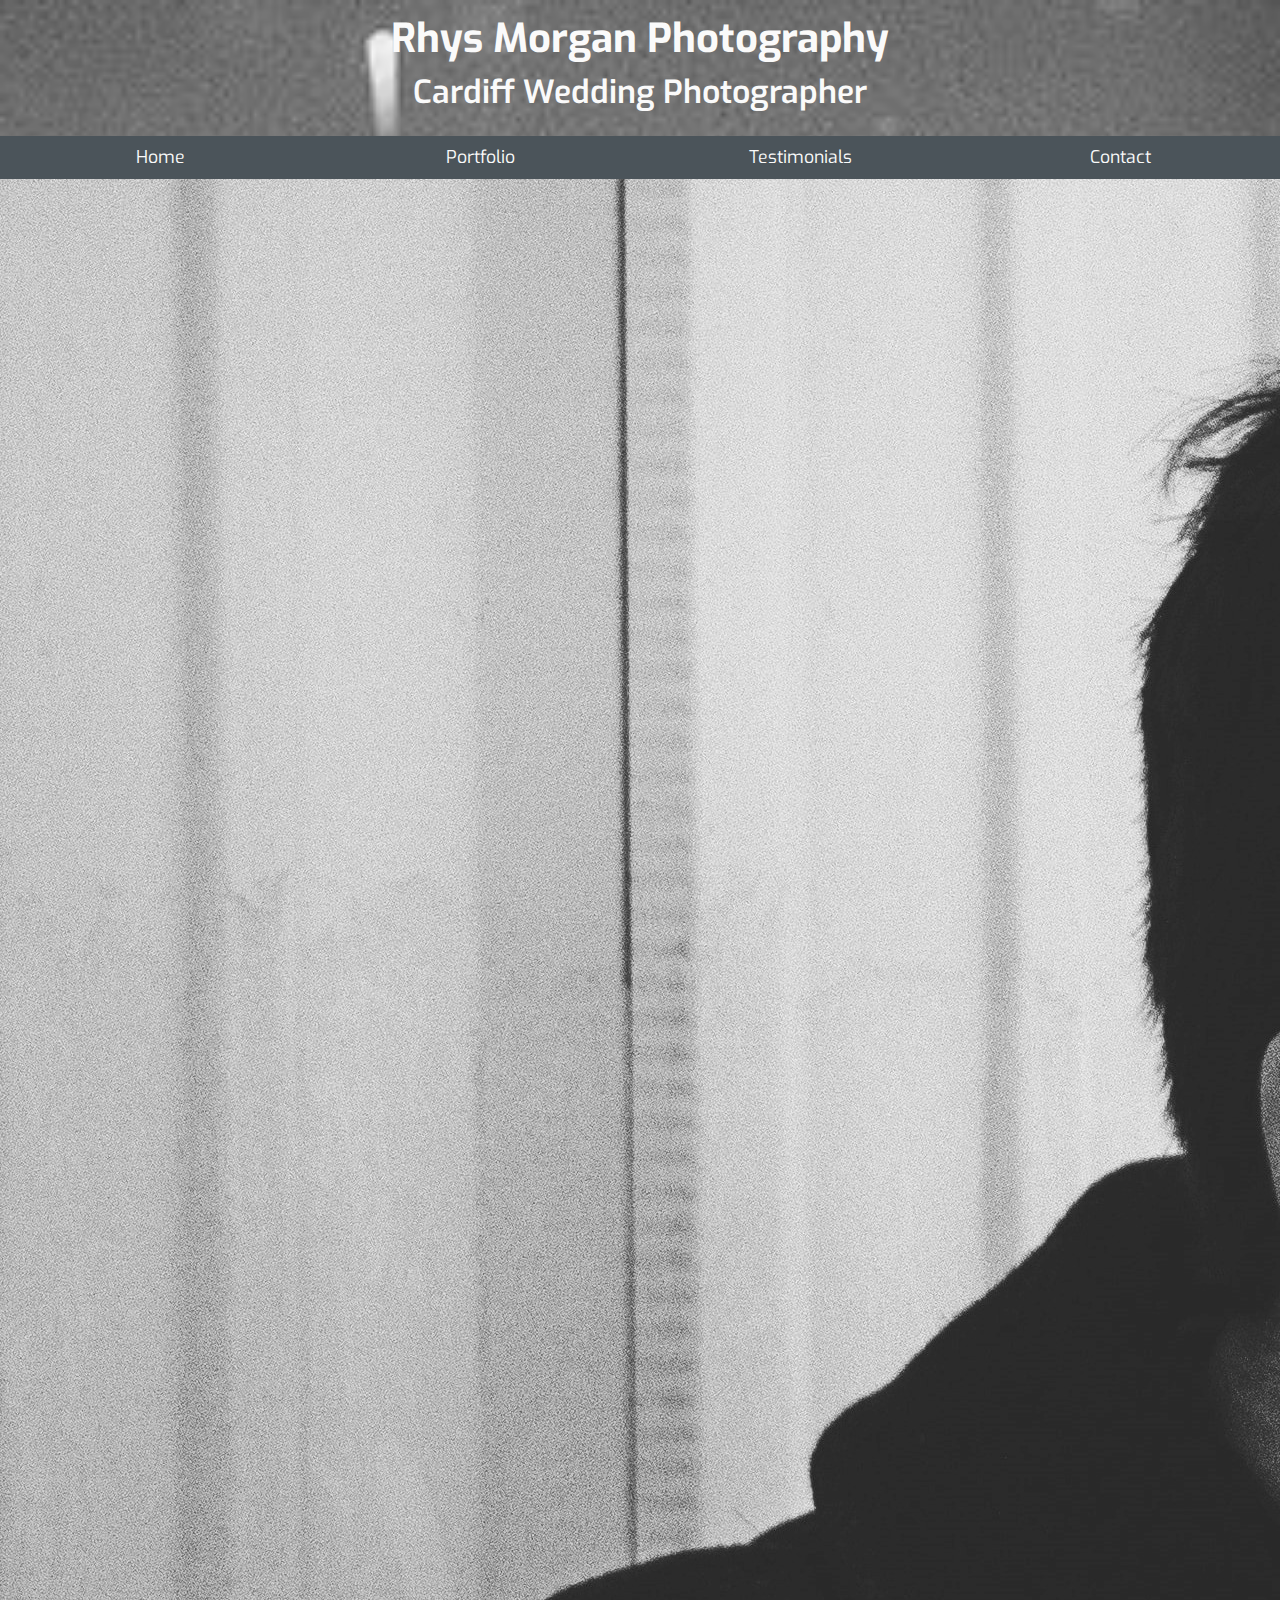
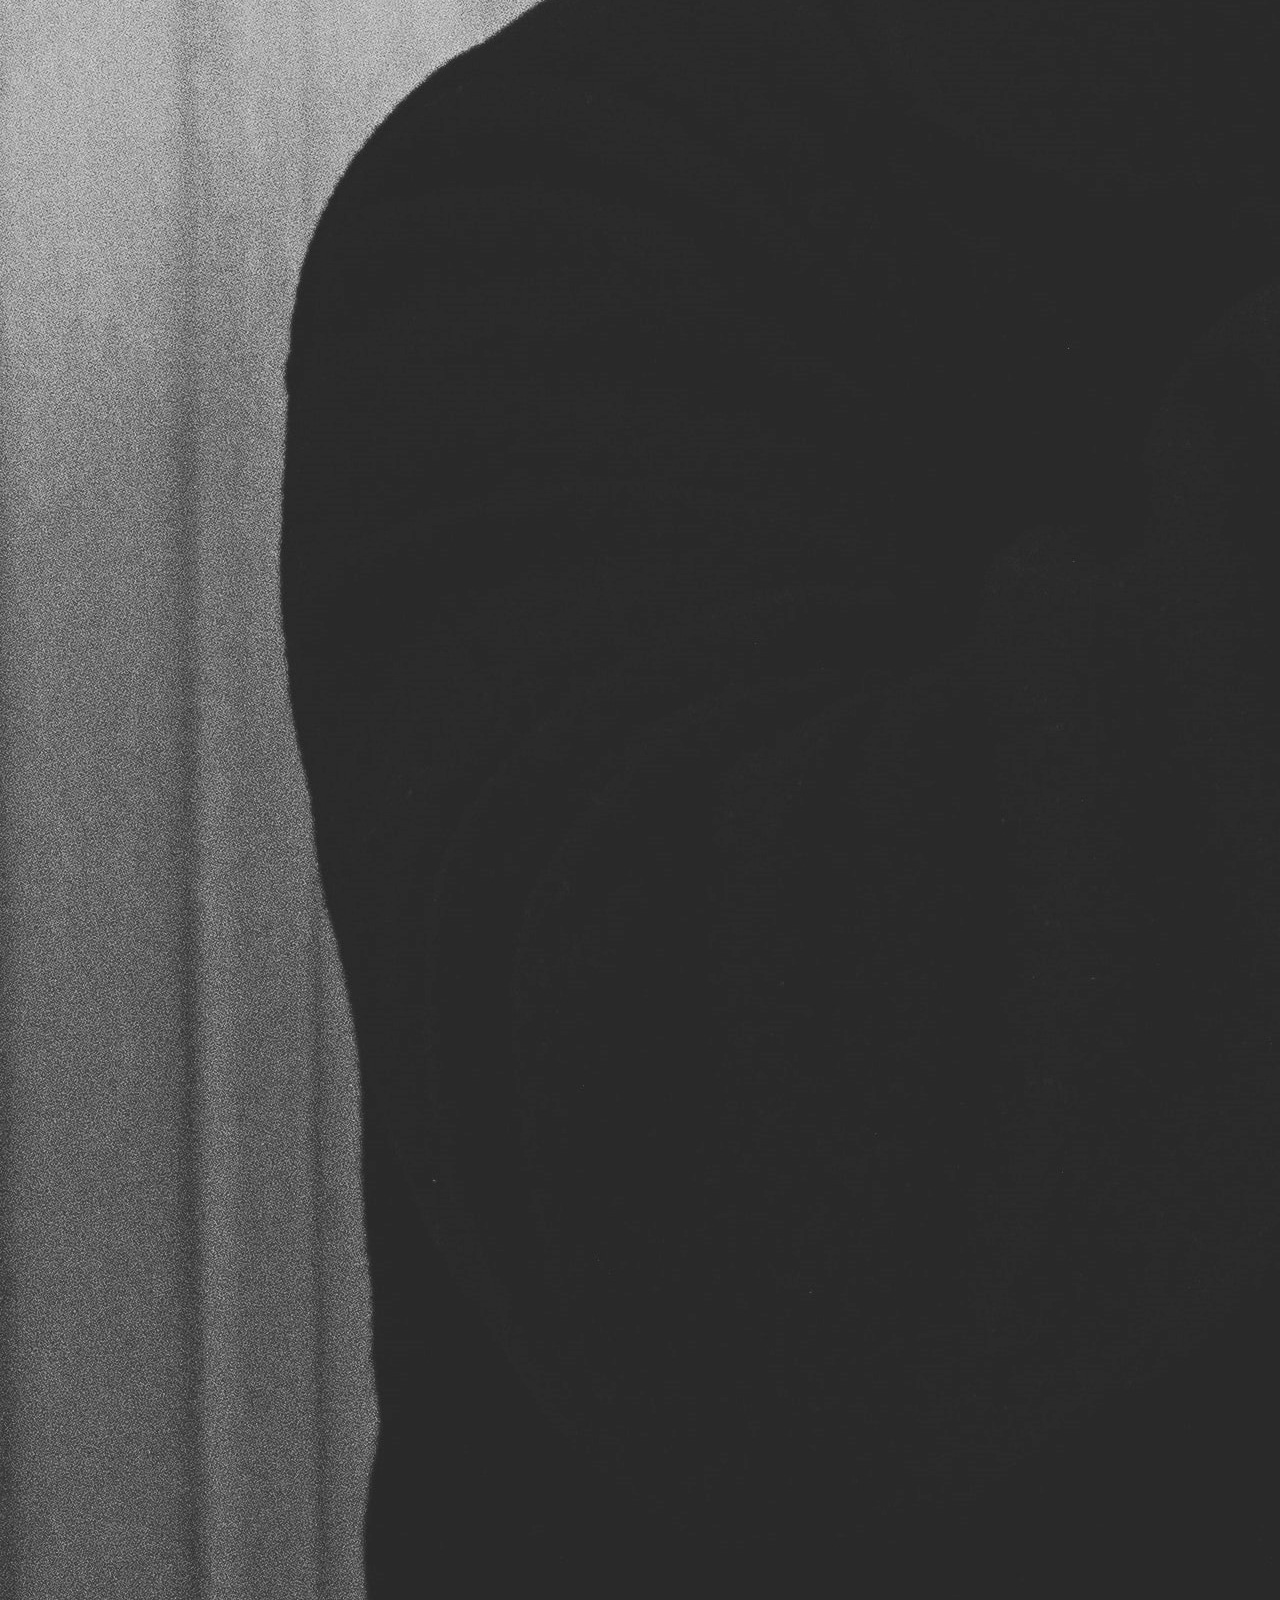
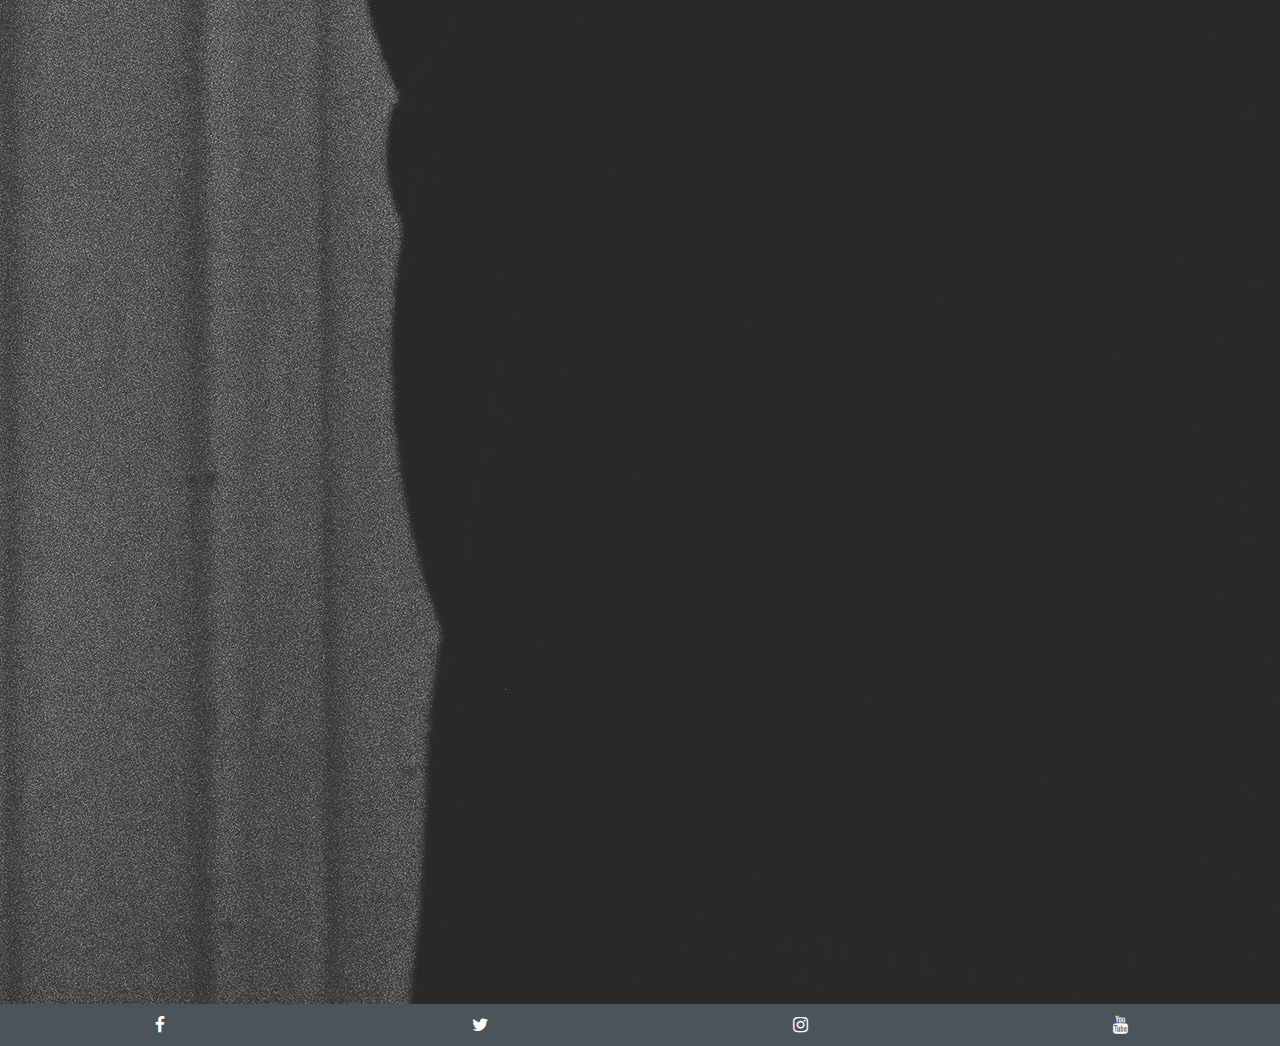
==== index.html @ 8d8e1b1f "Added photographer image" ====
<!DOCTYPE html>
<html lang="en">

<head>
  <meta charset="UTF-8">
  <meta http-equiv="X-UA-Compatible" content="IE=edge">
  <meta name="viewport" content="width=device-width, initial-scale=1.0">
  <link rel="stylesheet" href="https://maxcdn.bootstrapcdn.com/font-awesome/4.7.0/css/font-awesome.min.css">
  <link rel="stylesheet" href="https://cdn.jsdelivr.net/npm/bootstrap@5.3.0-alpha1/dist/css/bootstrap.min.css">
  <link rel="stylesheet" href="assets/css/style.css">
  <title>Rhys Morgan Photography</title>
</head>

<body>

  <header>
    <div id="main-header" class="row g-0 text-center">
      <div class="col">
        <h1><a href="index.html">
            Rhys Morgan Photography</a></h1>
        <h2>Cardiff Wedding Photographer</h2>
      </div>
      <nav class="container-fluid nav-bar">
        <ul class="nav justify-content-center row text-center">
          <li class="nav-item col-6 col-md-3">
            <a class="nav-link" href="index.html">Home</a>
          </li>
          <li class="nav-item col-6 col-md-3">
            <a class="nav-link" href="portfolio.html">Portfolio</a>
          </li>
          <li class="nav-item col-6 col-md-3">
            <a class="nav-link" href="testimonials.html">Testimonials</a>
          </li>
          <li class="nav-item col-6 col-md-3">
            <a class="nav-link" href="contact.html">Contact</a>
          </li>
        </ul>
      </nav>

      <main>
        <div class="col-md body-section"><img id="my-photo" src="assets/images/photographer.jpg"
          alt="photograph of man with a camera">
  </div>
      </main>

      <footer>
        <nav class="container-fluid">
          <ul class="nav justify-content-center row text-center">
            <li class="nav-item col-3">
              <a class="nav-link" href="https://www.facebook.com/" target="_blank">
                <i class="fa fa-facebook" aria-hidden="true"></i>
                <span class="sr-only">Facebook</span>
              </a>
            </li>
            <li class="nav-item col-3">
              <a class="nav-link" href="https://twitter.com/" target="_blank">
                <i class="fa fa-twitter" aria-hidden="true"></i>
                <span class="sr-only">Twitter</span>
              </a>
            </li>
            <li class="nav-item col-3">
              <a class="nav-link" href="https://www.instagram.com/" target="_blank">
                <i class="fa fa-instagram" aria-hidden="true"></i>
                <span class="sr-only">Instagram</span>
              </a>
            </li>
            <li class="nav-item col-3">
              <a class="nav-link" href="https://www.youtube.com/" target="_blank">
                <i class="fa fa-youtube" aria-hidden="true"></i>
                <span class="sr-only">YouTube</span>
              </a>
            </li>
          </ul>
        </nav>
      </footer>
  </header>

</body>

</html>
---- assets/css/style.css ----
@import url('https://fonts.googleapis.com/css2?family=Exo:ital,wght@0,100;0,200;0,300;0,400;0,500;0,600;0,700;1,100;1,200;1,300;1,400;1,500;1,600;1,700&family=Redressed&display=swap');

/* Header */

#main-header {
  background: url("../images/background-image.jpg");
  background-position: center;
  background-repeat: no-repeat;
  background-size: cover;
  opacity: 0.9;
}

h1 {
  font-family: "Exo", sans-serif;
  font-weight: 700;
  margin-top: 15px;
  margin-bottom: 10px;
}

h1 a {
  text-decoration: none;
  color: #fafafa;
}

h2 {
  font-family: "Exo", sans-serif;
  font-weight: 600;
  color: #fafafa;
  margin-bottom: 25px;
}

.nav-bar {
  background-color: #394349;
}

.nav-link {
  color: #fafafa;
  font-size: 1.1em;
  font-family: "Exo", sans-serif;
}

/* Body Sections */

body {
  /* Code found online to fix footer to bottom of viewport */
  /* Credit - https://dev.to/inezabonte/how-to-make-footer-stay-at-the-bottom-298b */
  display: flex;
  min-height: 100vh;
  flex-direction: column;
  background-color: #fafafa;
}

/* Footer */

footer {
  background-color: #394349;
  color: #fafafa;
  margin: 0;
  margin-top: auto;
}

.nav-link:hover {
  color:#8785A2;
}
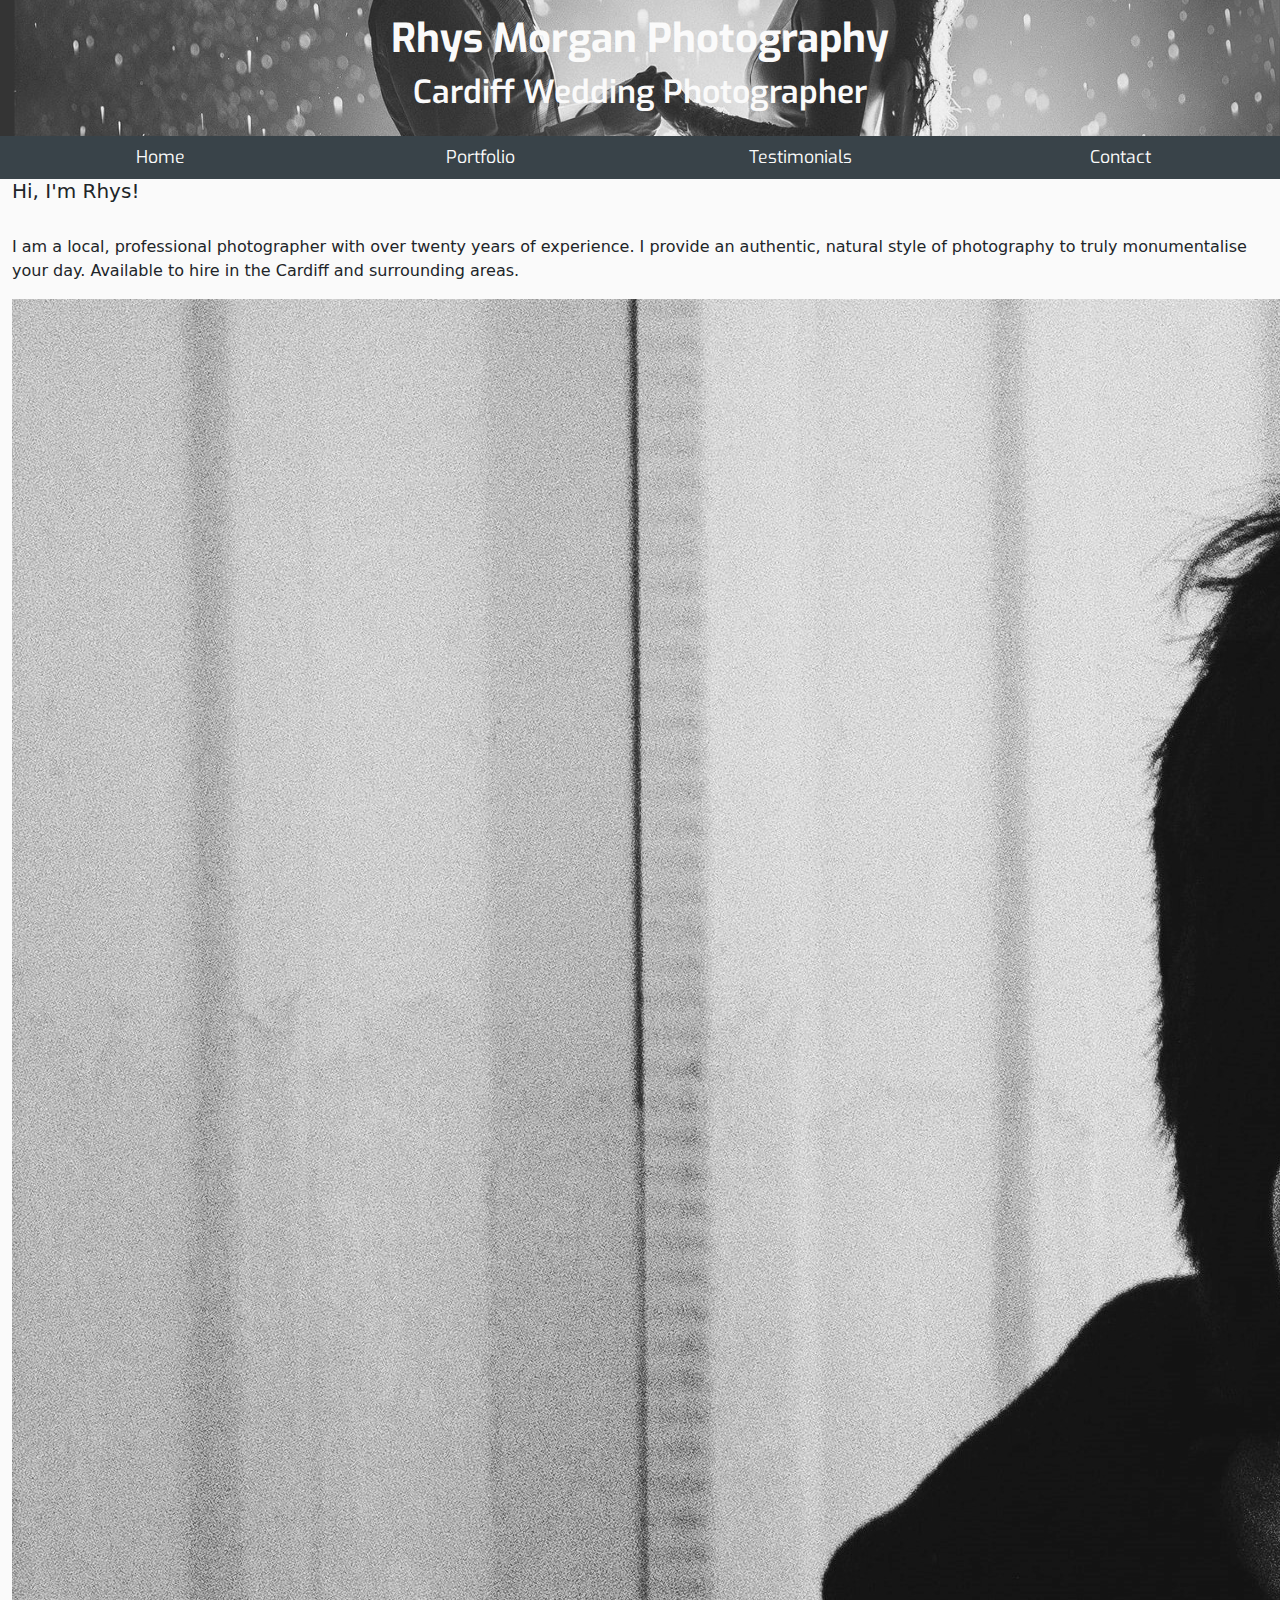
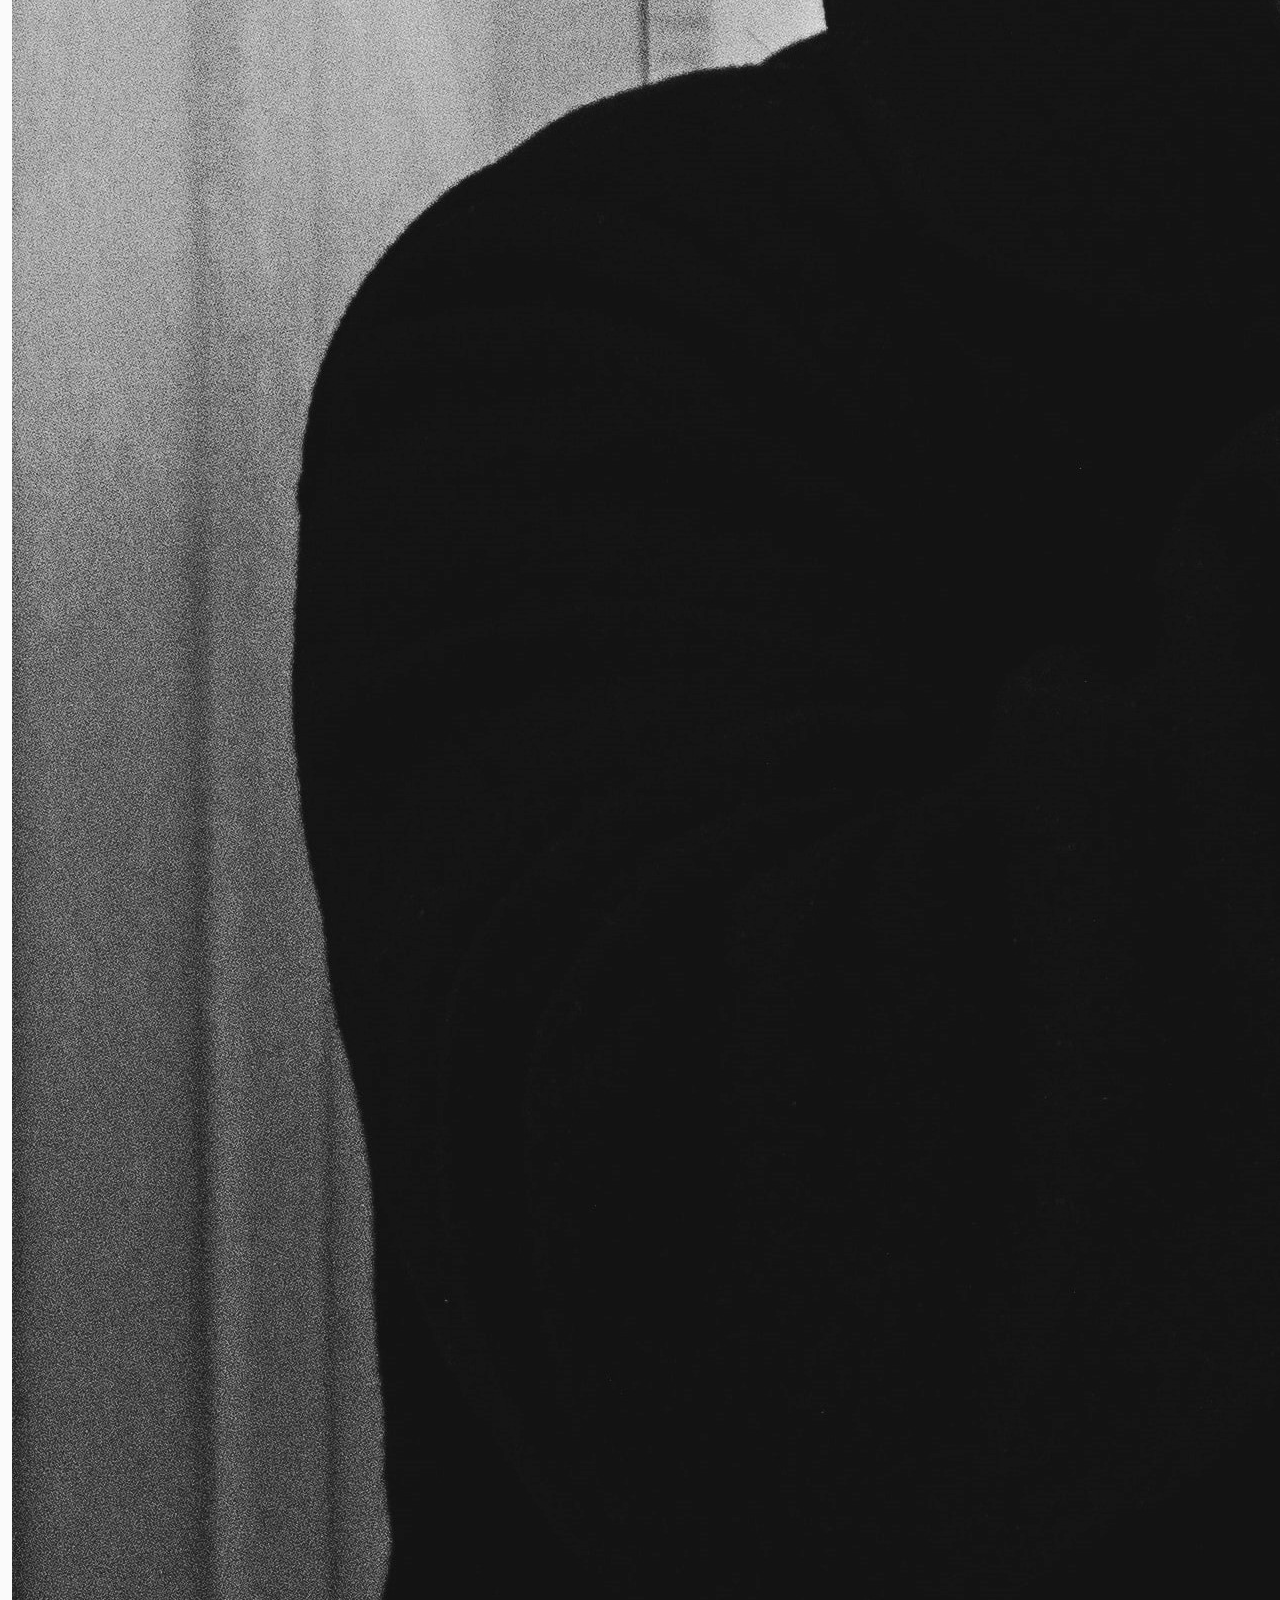
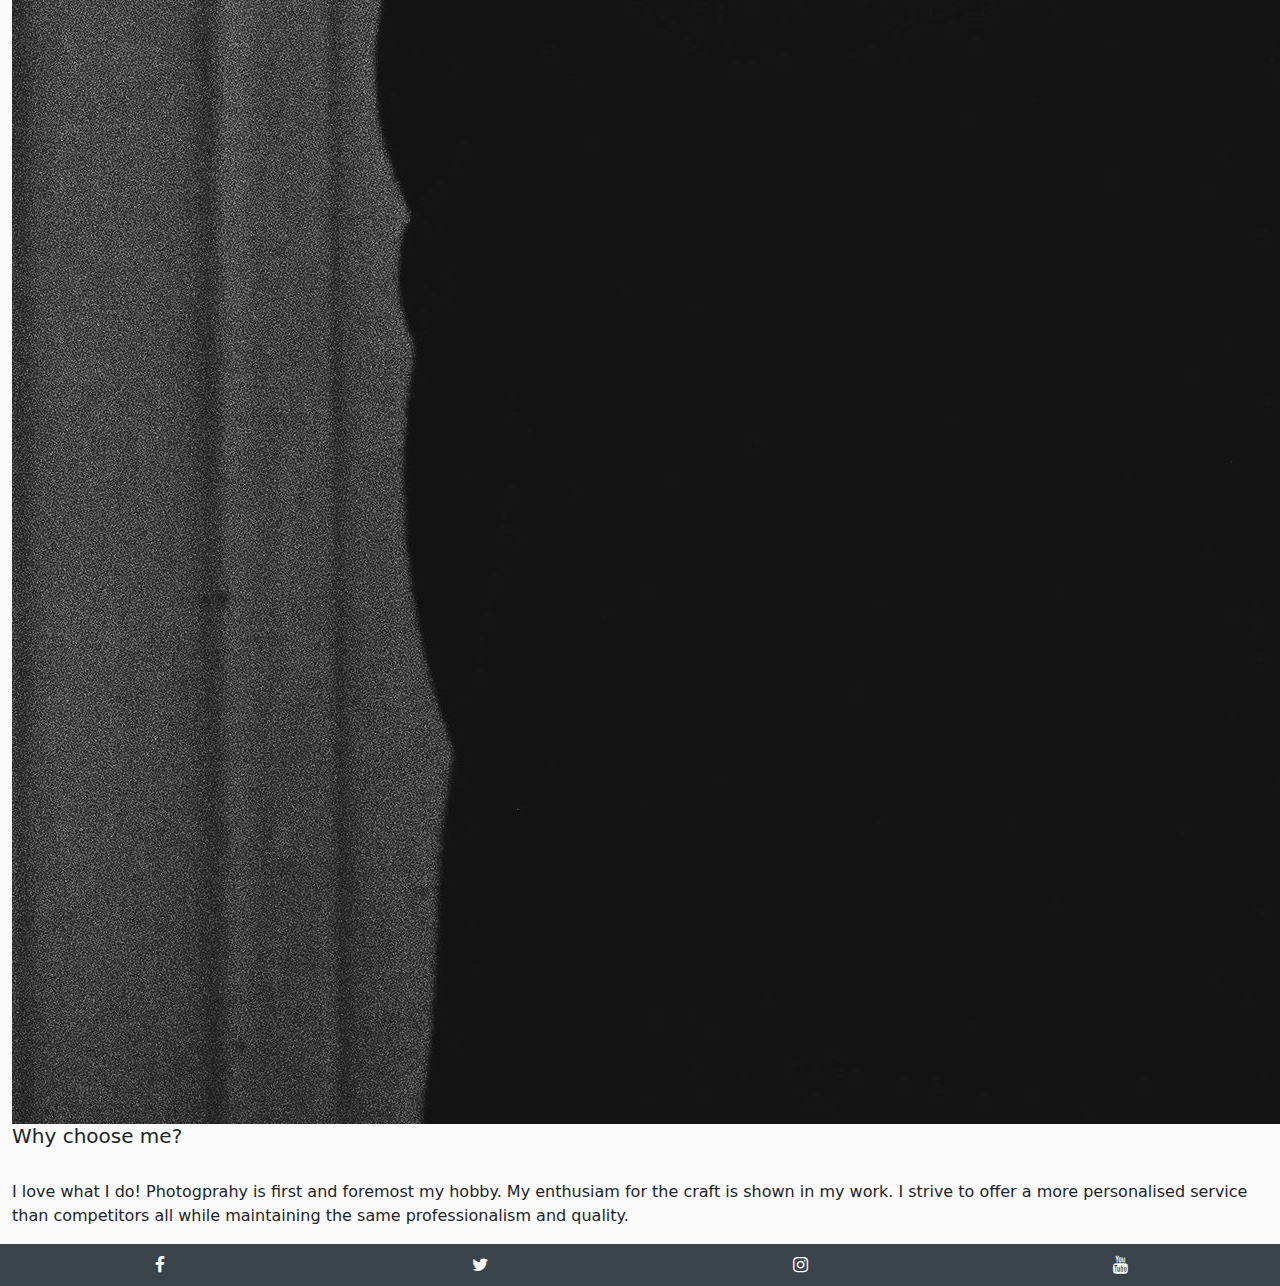
==== commit b53ed9f4: "Added text content to index.html" ====
--- a/index.html
+++ b/index.html
@@ -20,59 +20,83 @@
             Rhys Morgan Photography</a></h1>
         <h2>Cardiff Wedding Photographer</h2>
       </div>
-      <nav class="container-fluid nav-bar">
+    </div>
+    <nav class="container-fluid nav-bar">
+      <ul class="nav justify-content-center row text-center">
+        <li class="nav-item col-6 col-md-3">
+          <a class="nav-link" href="index.html">Home</a>
+        </li>
+        <li class="nav-item col-6 col-md-3">
+          <a class="nav-link" href="portfolio.html">Portfolio</a>
+        </li>
+        <li class="nav-item col-6 col-md-3">
+          <a class="nav-link" href="testimonials.html">Testimonials</a>
+        </li>
+        <li class="nav-item col-6 col-md-3">
+          <a class="nav-link" href="contact.html">Contact</a>
+        </li>
+      </ul>
+    </nav>
+
+    <main class="container-fluid testimonial-container">
+      <div class="row body-row">
+        <div class="col-md body-section">
+          <div class="text-container">
+            <h5>Hi, I'm Rhys!</h5><br>
+            <p>I am a local, professional photographer with over twenty years of experience.
+              I provide an authentic, natural style of photography to truly monumentalise your day.
+              Available to hire in the Cardiff and surrounding areas. </p>
+          </div>
+
+
+        </div>
+        <div class="col-md body-section"><img id="my-photo" src="assets/images/photographer.jpg"
+            alt="photograph of man with a camera">
+        </div>
+        <div class="col-md body-section">
+          <div class="text-container">
+            <h5>Why choose me?</h5><br>
+            <p>I love what I do! Photogprahy is first and foremost my hobby. My enthusiam for the craft is shown
+              in my work.
+              I strive to offer a more personalised service than competitors all while maintaining the same
+              professionalism and quality.
+            </p>
+          </div>
+
+        </div>
+      </div>
+    </main>
+
+    <footer>
+      <nav class="container-fluid">
         <ul class="nav justify-content-center row text-center">
-          <li class="nav-item col-6 col-md-3">
-            <a class="nav-link" href="index.html">Home</a>
+          <li class="nav-item col-3">
+            <a class="nav-link" href="https://www.facebook.com/" target="_blank">
+              <i class="fa fa-facebook" aria-hidden="true"></i>
+              <span class="sr-only">Facebook</span>
+            </a>
           </li>
-          <li class="nav-item col-6 col-md-3">
-            <a class="nav-link" href="portfolio.html">Portfolio</a>
+          <li class="nav-item col-3">
+            <a class="nav-link" href="https://twitter.com/" target="_blank">
+              <i class="fa fa-twitter" aria-hidden="true"></i>
+              <span class="sr-only">Twitter</span>
+            </a>
           </li>
-          <li class="nav-item col-6 col-md-3">
-            <a class="nav-link" href="testimonials.html">Testimonials</a>
+          <li class="nav-item col-3">
+            <a class="nav-link" href="https://www.instagram.com/" target="_blank">
+              <i class="fa fa-instagram" aria-hidden="true"></i>
+              <span class="sr-only">Instagram</span>
+            </a>
           </li>
-          <li class="nav-item col-6 col-md-3">
-            <a class="nav-link" href="contact.html">Contact</a>
+          <li class="nav-item col-3">
+            <a class="nav-link" href="https://www.youtube.com/" target="_blank">
+              <i class="fa fa-youtube" aria-hidden="true"></i>
+              <span class="sr-only">YouTube</span>
+            </a>
           </li>
         </ul>
       </nav>
-
-      <main>
-        <div class="col-md body-section"><img id="my-photo" src="assets/images/photographer.jpg"
-          alt="photograph of man with a camera">
-  </div>
-      </main>
-
-      <footer>
-        <nav class="container-fluid">
-          <ul class="nav justify-content-center row text-center">
-            <li class="nav-item col-3">
-              <a class="nav-link" href="https://www.facebook.com/" target="_blank">
-                <i class="fa fa-facebook" aria-hidden="true"></i>
-                <span class="sr-only">Facebook</span>
-              </a>
-            </li>
-            <li class="nav-item col-3">
-              <a class="nav-link" href="https://twitter.com/" target="_blank">
-                <i class="fa fa-twitter" aria-hidden="true"></i>
-                <span class="sr-only">Twitter</span>
-              </a>
-            </li>
-            <li class="nav-item col-3">
-              <a class="nav-link" href="https://www.instagram.com/" target="_blank">
-                <i class="fa fa-instagram" aria-hidden="true"></i>
-                <span class="sr-only">Instagram</span>
-              </a>
-            </li>
-            <li class="nav-item col-3">
-              <a class="nav-link" href="https://www.youtube.com/" target="_blank">
-                <i class="fa fa-youtube" aria-hidden="true"></i>
-                <span class="sr-only">YouTube</span>
-              </a>
-            </li>
-          </ul>
-        </nav>
-      </footer>
+    </footer>
   </header>
 
 </body>
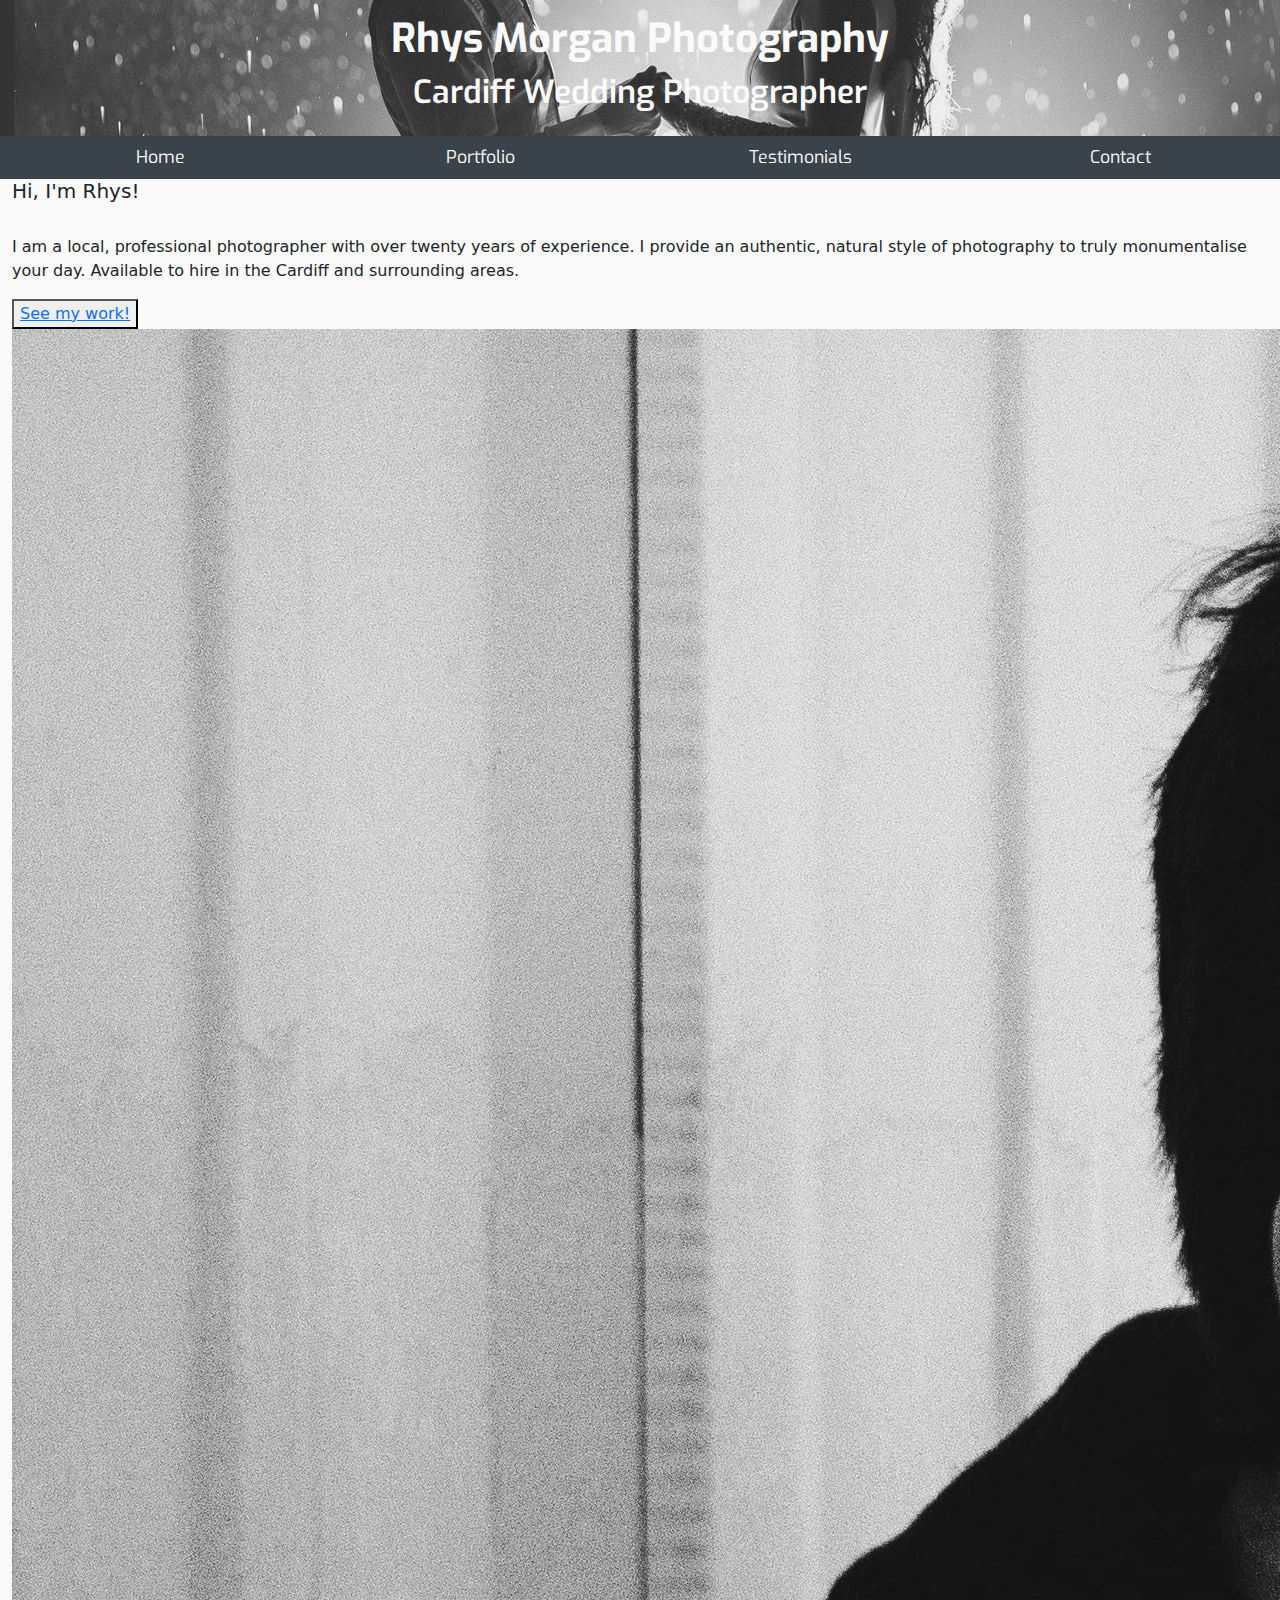
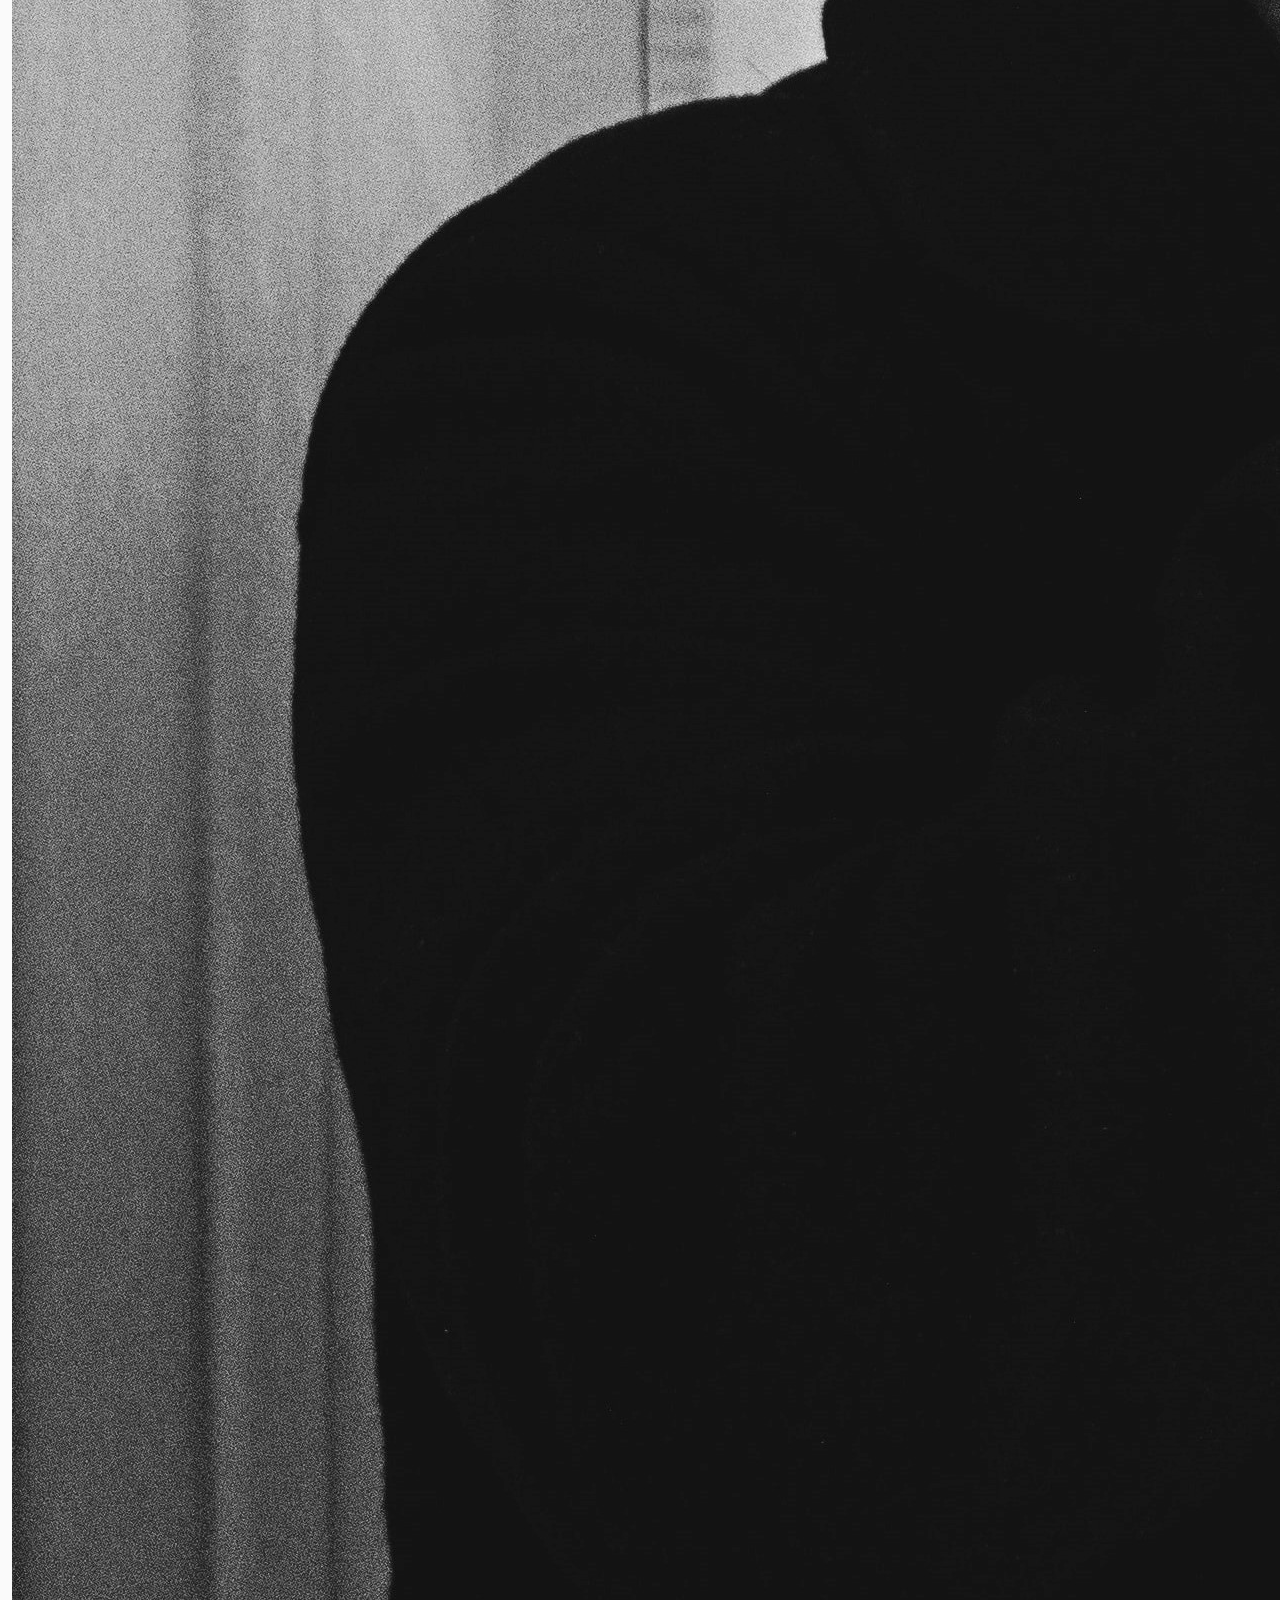
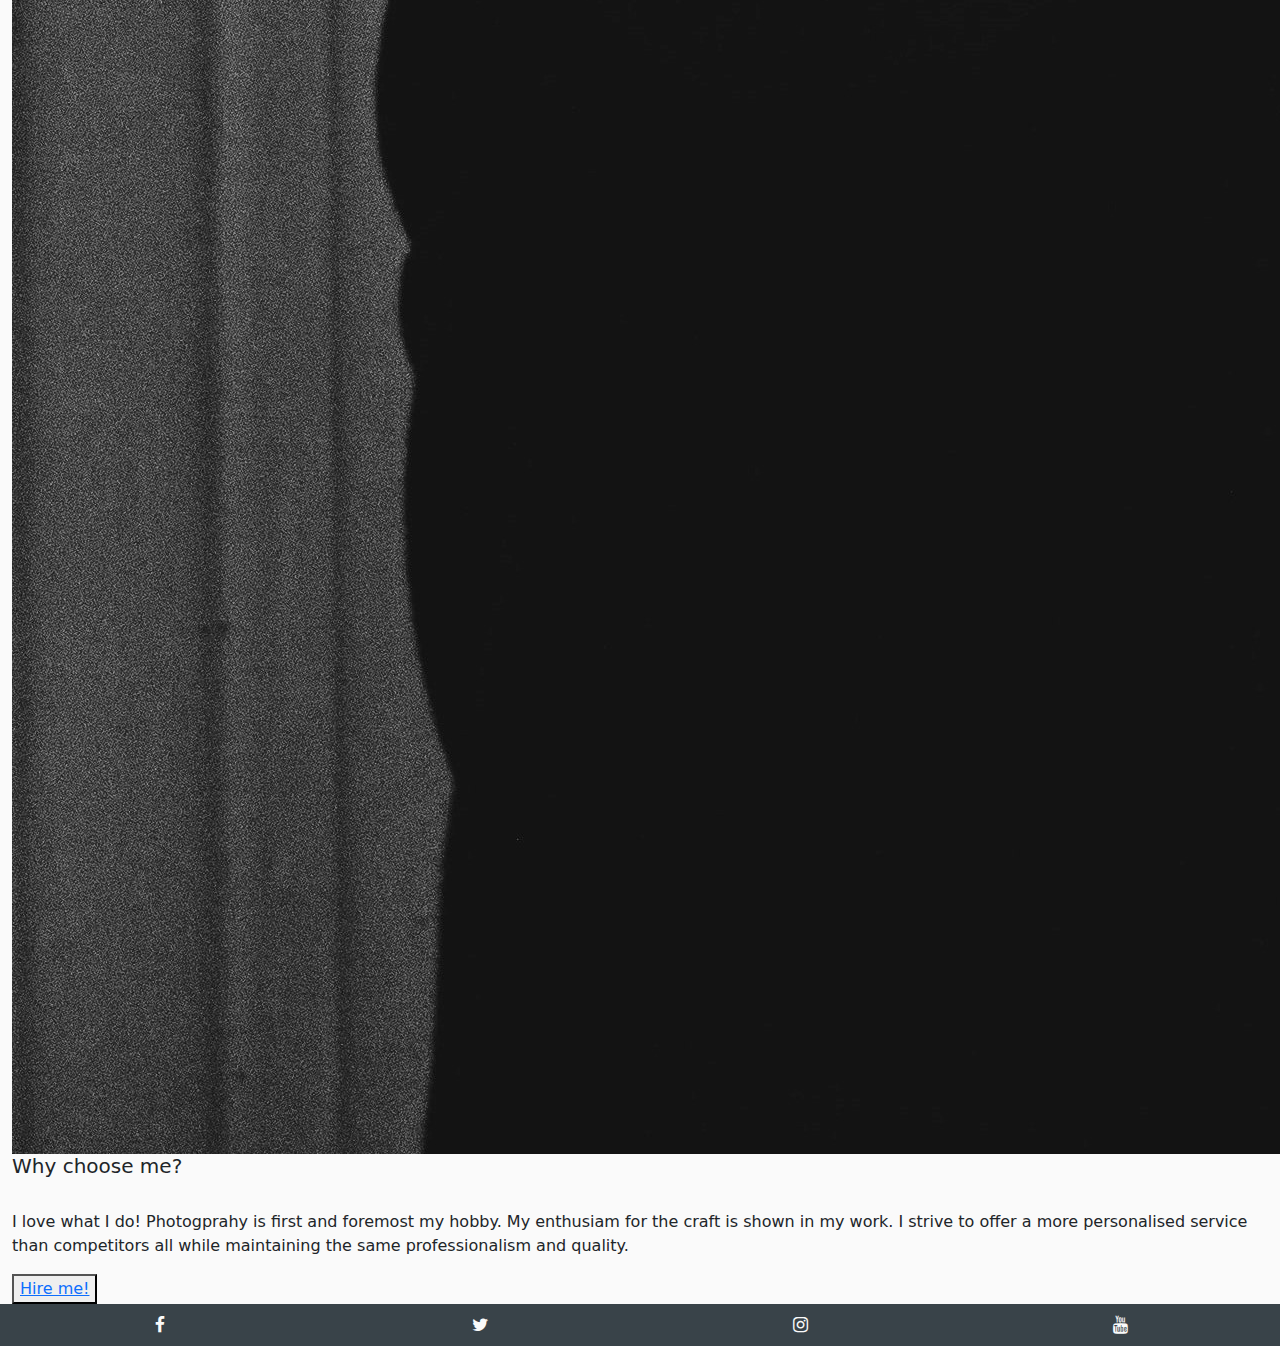
==== commit db064d54: "Added call to action buttons to index.html" ====
--- a/index.html
+++ b/index.html
@@ -47,7 +47,9 @@
               I provide an authentic, natural style of photography to truly monumentalise your day.
               Available to hire in the Cardiff and surrounding areas. </p>
           </div>
-
+          <div class="btn-container">
+            <button class="index-btn"><a href="portfolio.html">See my work!</a></button>
+          </div>
 
         </div>
         <div class="col-md body-section"><img id="my-photo" src="assets/images/photographer.jpg"
@@ -62,7 +64,9 @@
               professionalism and quality.
             </p>
           </div>
-
+          <div class="btn-container">
+            <button class="index-btn"><a href="contact.html">Hire me!</a></button>
+          </div>
         </div>
       </div>
     </main>
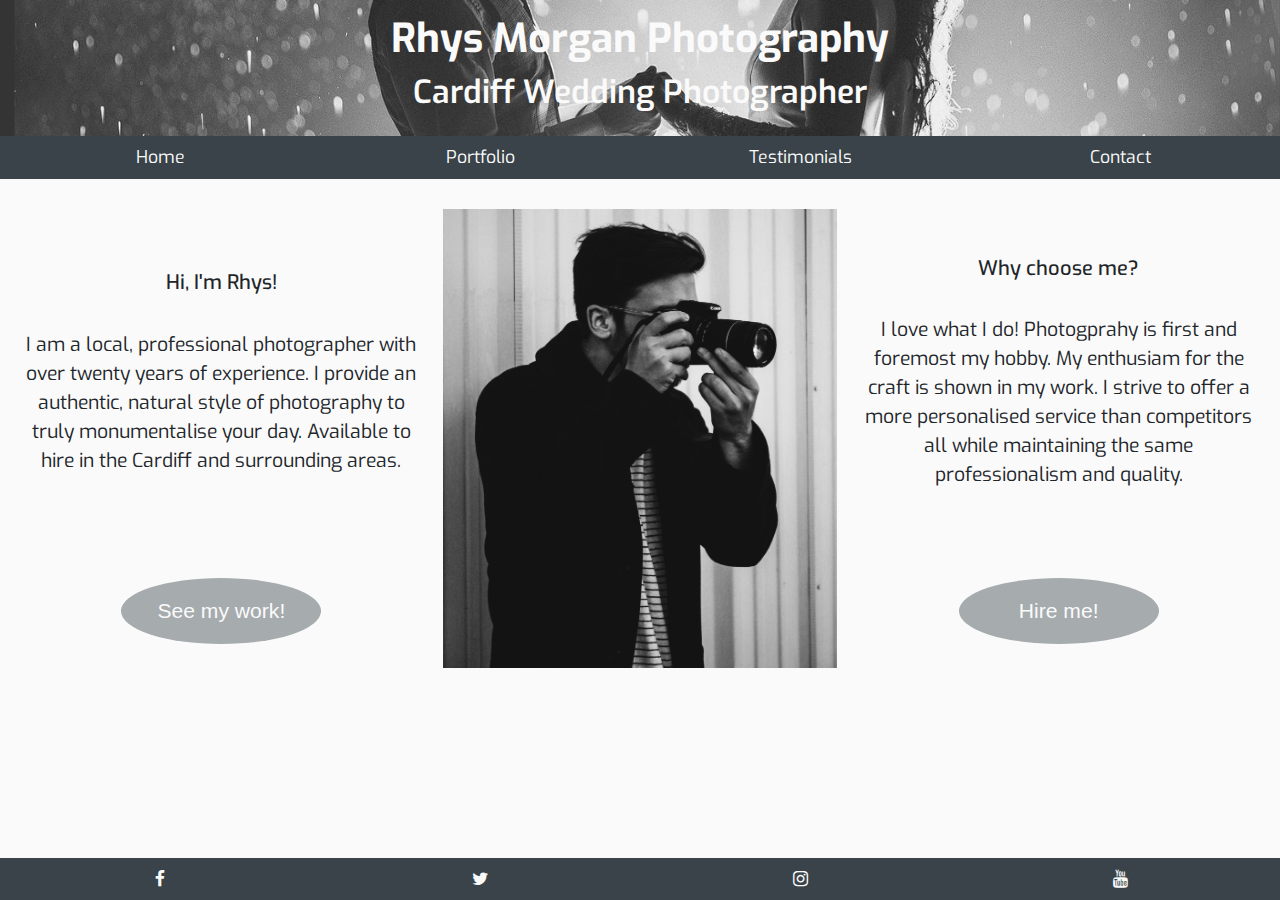
==== commit 2111cd78: "Tidied code" ====
--- a/index.html
+++ b/index.html
@@ -13,32 +13,34 @@
 
 <body>
 
-  <header>
-    <div id="main-header" class="row g-0 text-center">
-      <div class="col">
-        <h1><a href="index.html">
-            Rhys Morgan Photography</a></h1>
-        <h2>Cardiff Wedding Photographer</h2>
+  <body>
+    <header>
+      <div id="main-header" class="row g-0 text-center">
+        <div class="col">
+          <h1><a href="index.html">
+              Rhys Morgan Photography</a></h1>
+          <h2>Cardiff Wedding Photographer</h2>
+        </div>
       </div>
-    </div>
-    <nav class="container-fluid nav-bar">
-      <ul class="nav justify-content-center row text-center">
-        <li class="nav-item col-6 col-md-3">
-          <a class="nav-link" href="index.html">Home</a>
-        </li>
-        <li class="nav-item col-6 col-md-3">
-          <a class="nav-link" href="portfolio.html">Portfolio</a>
-        </li>
-        <li class="nav-item col-6 col-md-3">
-          <a class="nav-link" href="testimonials.html">Testimonials</a>
-        </li>
-        <li class="nav-item col-6 col-md-3">
-          <a class="nav-link" href="contact.html">Contact</a>
-        </li>
-      </ul>
-    </nav>
+      <nav class="container-fluid nav-bar">
+        <ul class="nav justify-content-center row text-center">
+          <li class="nav-item col-6 col-md-3">
+            <a class="nav-link" href="index.html">Home</a>
+          </li>
+          <li class="nav-item col-6 col-md-3">
+            <a class="nav-link" href="portfolio.html">Portfolio</a>
+          </li>
+          <li class="nav-item col-6 col-md-3">
+            <a class="nav-link" href="testimonials.html">Testimonials</a>
+          </li>
+          <li class="nav-item col-6 col-md-3">
+            <a class="nav-link" href="contact.html">Contact</a>
+          </li>
+        </ul>
+      </nav>
+    </header>
 
-    <main class="container-fluid testimonial-container">
+    <main class="container-fluid">
       <div class="row body-row">
         <div class="col-md body-section">
           <div class="text-container">
@@ -50,7 +52,7 @@
           <div class="btn-container">
             <button class="index-btn"><a href="portfolio.html">See my work!</a></button>
           </div>
-
+          <div></div>
         </div>
         <div class="col-md body-section"><img id="my-photo" src="assets/images/photographer.jpg"
             alt="photograph of man with a camera">
@@ -101,7 +103,9 @@
         </ul>
       </nav>
     </footer>
-  </header>
+
+
+  </body>
 
 </body>
 
--- a/assets/css/style.css
+++ b/assets/css/style.css
@@ -50,6 +50,74 @@
   background-color: #fafafa;
 }
 
+.body-row {
+  margin: 30px 0 20px 0;
+}
+.body-section {
+  text-align: center;
+  font-family: "Exo", sans-serif;
+  font-size: 1.1em;
+}
+
+#my-photo {
+  width: 100%;
+  height: auto;
+  max-height: 660px;
+}
+
+p {
+  font-family: "Exo", sans-serif;
+  text-align: center;
+  font-size: 1.1em;
+}
+
+h3, h5 {
+  font-family: "Exo", sans-serif;
+  text-align: center;
+}
+
+.text-container{
+  height: 75%;
+  position: relative;
+  display: flex;
+  flex-direction: column;
+  justify-content: center;
+  align-items: center;
+}
+
+.btn-container{
+  height: 25%;
+  position: relative;
+  display: flex;
+  flex-direction: column;
+  justify-content: center;
+  align-items: center;
+}
+
+button {
+  border-radius: 50%;
+  padding: 17px;
+  margin: 15px 0 15px 0;
+  background-color: #a6abae;
+  color: #fafafa;
+  border-style: hidden;
+  font-family: "Redressed", sans-serif;
+  font-weight: 500;
+  font-size: 1.2em;
+  max-width: 200px;
+  height: auto;
+  width: 60%;
+}
+
+button a {
+      text-decoration: none;
+      color: #fafafa;
+  }
+
+button:hover{
+  background-color: #a6abae;
+}
+
 /* Footer */
 
 footer {
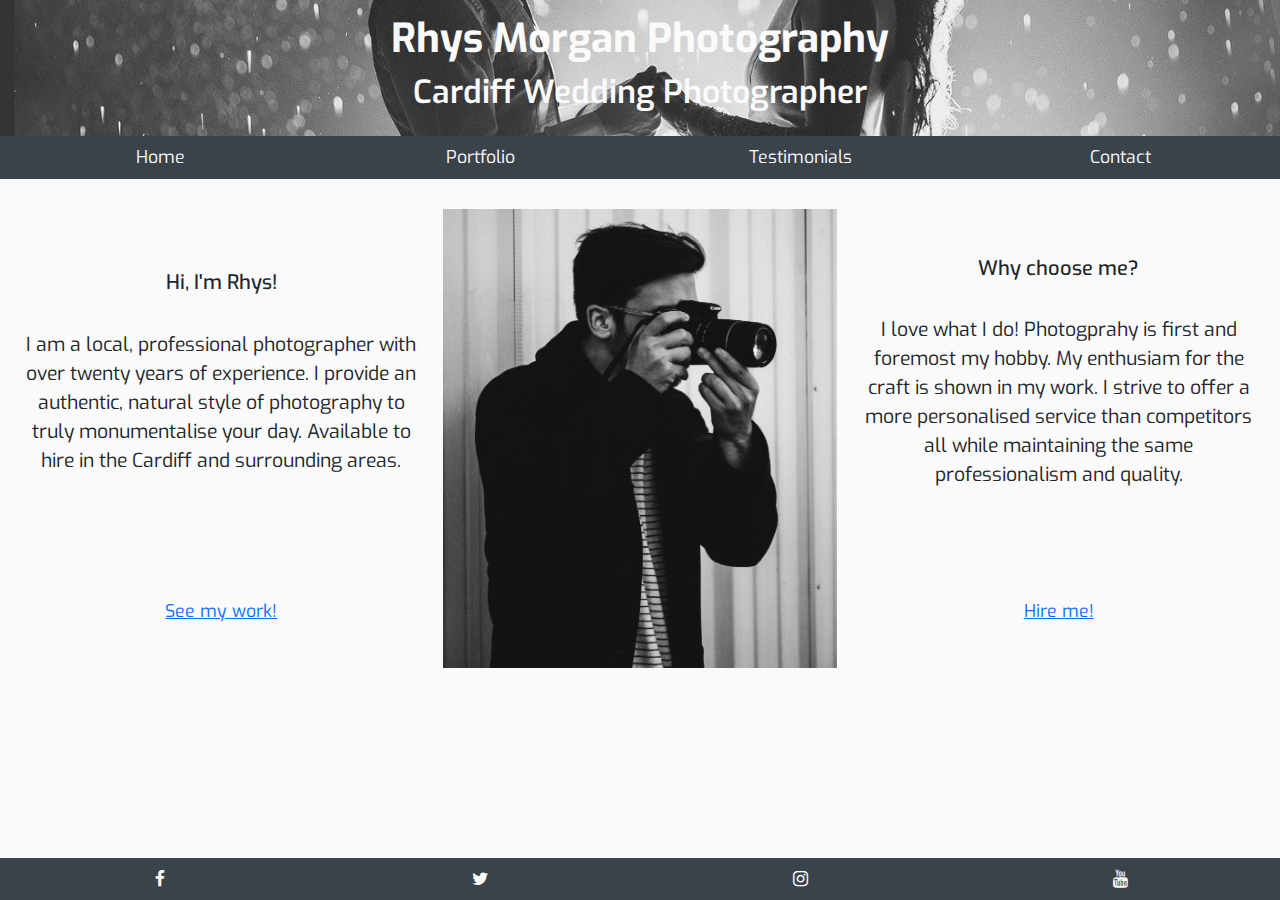
==== commit 969e9658: "Fix to remove links from within button elements" ====
--- a/index.html
+++ b/index.html
@@ -13,99 +13,95 @@
 
 <body>
 
-  <body>
-    <header>
-      <div id="main-header" class="row g-0 text-center">
-        <div class="col">
-          <h1><a href="index.html">
-              Rhys Morgan Photography</a></h1>
-          <h2>Cardiff Wedding Photographer</h2>
+  <header>
+    <div id="main-header" class="row g-0 text-center">
+      <div class="col">
+        <h1><a href="index.html">
+            Rhys Morgan Photography</a></h1>
+        <h2>Cardiff Wedding Photographer</h2>
+      </div>
+    </div>
+    <nav class="container-fluid nav-bar">
+      <ul class="nav justify-content-center row text-center">
+        <li class="nav-item col-6 col-md-3">
+          <a class="nav-link" href="index.html">Home</a>
+        </li>
+        <li class="nav-item col-6 col-md-3">
+          <a class="nav-link" href="portfolio.html">Portfolio</a>
+        </li>
+        <li class="nav-item col-6 col-md-3">
+          <a class="nav-link" href="testimonials.html">Testimonials</a>
+        </li>
+        <li class="nav-item col-6 col-md-3">
+          <a class="nav-link" href="contact.html">Contact</a>
+        </li>
+      </ul>
+    </nav>
+  </header>
+
+  <main class="container-fluid">
+    <div class="row body-row">
+      <div class="col-md body-section">
+        <div class="text-container">
+          <h5>Hi, I'm Rhys!</h5><br>
+          <p>I am a local, professional photographer with over twenty years of experience.
+            I provide an authentic, natural style of photography to truly monumentalise your day.
+            Available to hire in the Cardiff and surrounding areas. </p>
+        </div>
+        <div class="btn-container">
+          <a class="index-btn" href="portfolio.html">See my work!</a>
+        </div>
+        <div></div>
+      </div>
+      <div class="col-md body-section"><img id="my-photo" src="assets/images/photographer.jpg"
+          alt="photograph of man with a camera">
+      </div>
+      <div class="col-md body-section">
+        <div class="text-container">
+          <h5>Why choose me?</h5><br>
+          <p>I love what I do! Photogprahy is first and foremost my hobby. My enthusiam for the craft is shown
+            in my work.
+            I strive to offer a more personalised service than competitors all while maintaining the same
+            professionalism and quality.
+          </p>
+        </div>
+        <div class="btn-container">
+          <a class="index-btn" href="contact.html">Hire me!</a>
         </div>
       </div>
-      <nav class="container-fluid nav-bar">
-        <ul class="nav justify-content-center row text-center">
-          <li class="nav-item col-6 col-md-3">
-            <a class="nav-link" href="index.html">Home</a>
-          </li>
-          <li class="nav-item col-6 col-md-3">
-            <a class="nav-link" href="portfolio.html">Portfolio</a>
-          </li>
-          <li class="nav-item col-6 col-md-3">
-            <a class="nav-link" href="testimonials.html">Testimonials</a>
-          </li>
-          <li class="nav-item col-6 col-md-3">
-            <a class="nav-link" href="contact.html">Contact</a>
-          </li>
-        </ul>
-      </nav>
-    </header>
+    </div>
+  </main>
 
-    <main class="container-fluid">
-      <div class="row body-row">
-        <div class="col-md body-section">
-          <div class="text-container">
-            <h5>Hi, I'm Rhys!</h5><br>
-            <p>I am a local, professional photographer with over twenty years of experience.
-              I provide an authentic, natural style of photography to truly monumentalise your day.
-              Available to hire in the Cardiff and surrounding areas. </p>
-          </div>
-          <div class="btn-container">
-            <button class="index-btn"><a href="portfolio.html">See my work!</a></button>
-          </div>
-          <div></div>
-        </div>
-        <div class="col-md body-section"><img id="my-photo" src="assets/images/photographer.jpg"
-            alt="photograph of man with a camera">
-        </div>
-        <div class="col-md body-section">
-          <div class="text-container">
-            <h5>Why choose me?</h5><br>
-            <p>I love what I do! Photogprahy is first and foremost my hobby. My enthusiam for the craft is shown
-              in my work.
-              I strive to offer a more personalised service than competitors all while maintaining the same
-              professionalism and quality.
-            </p>
-          </div>
-          <div class="btn-container">
-            <button class="index-btn"><a href="contact.html">Hire me!</a></button>
-          </div>
-        </div>
-      </div>
-    </main>
-
-    <footer>
-      <nav class="container-fluid">
-        <ul class="nav justify-content-center row text-center">
-          <li class="nav-item col-3">
-            <a class="nav-link" href="https://www.facebook.com/" target="_blank">
-              <i class="fa fa-facebook" aria-hidden="true"></i>
-              <span class="sr-only">Facebook</span>
-            </a>
-          </li>
-          <li class="nav-item col-3">
-            <a class="nav-link" href="https://twitter.com/" target="_blank">
-              <i class="fa fa-twitter" aria-hidden="true"></i>
-              <span class="sr-only">Twitter</span>
-            </a>
-          </li>
-          <li class="nav-item col-3">
-            <a class="nav-link" href="https://www.instagram.com/" target="_blank">
-              <i class="fa fa-instagram" aria-hidden="true"></i>
-              <span class="sr-only">Instagram</span>
-            </a>
-          </li>
-          <li class="nav-item col-3">
-            <a class="nav-link" href="https://www.youtube.com/" target="_blank">
-              <i class="fa fa-youtube" aria-hidden="true"></i>
-              <span class="sr-only">YouTube</span>
-            </a>
-          </li>
-        </ul>
-      </nav>
-    </footer>
-
-
-  </body>
+  <footer>
+    <nav class="container-fluid">
+      <ul class="nav justify-content-center row text-center">
+        <li class="nav-item col-3">
+          <a class="nav-link" href="https://www.facebook.com/" target="_blank">
+            <i class="fa fa-facebook" aria-hidden="true"></i>
+            <span class="sr-only">Facebook</span>
+          </a>
+        </li>
+        <li class="nav-item col-3">
+          <a class="nav-link" href="https://twitter.com/" target="_blank">
+            <i class="fa fa-twitter" aria-hidden="true"></i>
+            <span class="sr-only">Twitter</span>
+          </a>
+        </li>
+        <li class="nav-item col-3">
+          <a class="nav-link" href="https://www.instagram.com/" target="_blank">
+            <i class="fa fa-instagram" aria-hidden="true"></i>
+            <span class="sr-only">Instagram</span>
+          </a>
+        </li>
+        <li class="nav-item col-3">
+          <a class="nav-link" href="https://www.youtube.com/" target="_blank">
+            <i class="fa fa-youtube" aria-hidden="true"></i>
+            <span class="sr-only">YouTube</span>
+          </a>
+        </li>
+      </ul>
+    </nav>
+  </footer>
 
 </body>
 
--- a/assets/css/style.css
+++ b/assets/css/style.css
@@ -53,6 +53,7 @@
 .body-row {
   margin: 30px 0 20px 0;
 }
+
 .body-section {
   text-align: center;
   font-family: "Exo", sans-serif;
@@ -71,12 +72,13 @@
   font-size: 1.1em;
 }
 
-h3, h5 {
+h3,
+h5 {
   font-family: "Exo", sans-serif;
   text-align: center;
 }
 
-.text-container{
+.text-container {
   height: 75%;
   position: relative;
   display: flex;
@@ -85,7 +87,7 @@
   align-items: center;
 }
 
-.btn-container{
+.btn-container {
   height: 25%;
   position: relative;
   display: flex;
@@ -110,13 +112,50 @@
 }
 
 button a {
-      text-decoration: none;
-      color: #fafafa;
-  }
+  text-decoration: none;
+  color: #fafafa;
+}
 
-button:hover{
+button:hover {
   background-color: #a6abae;
 }
+
+.section-heading {
+  font-family: "Redressed", sans-serif;
+  margin-top: 20px;
+}
+
+.portfolio-img {
+  width: 100%;
+  height: auto;
+  margin-bottom: 20px;
+}
+
+.testimonial-container {
+  position: relative;
+  display: flex;
+  flex-direction: column;
+  justify-content: center;
+  align-items: center;
+  margin-top: 0;
+}
+
+.testimonial {
+  margin-top: auto;
+  margin-bottom: auto;
+  padding: 100px;
+  padding-bottom: 30px;
+ 
+}
+
+.form-control{
+  margin-bottom: 5px;
+}
+
+.thanks-text{
+  margin-top: 100px;
+}
+
 
 /* Footer */
 
@@ -128,5 +167,25 @@
 }
 
 .nav-link:hover {
-  color:#8785A2;
-}+  color: #8785A2;
+}
+
+/* Media Query */
+
+@media(min-width:992px) {
+  .form {
+      padding-top: 30px;
+      margin: 0 auto;
+      max-width: 75%;
+  }
+
+  .form-btn{
+      margin-top: 50px;
+  }
+}
+
+@media(max-width:992px) {
+  .index-btn{
+      margin-bottom: 50px;
+  }
+}
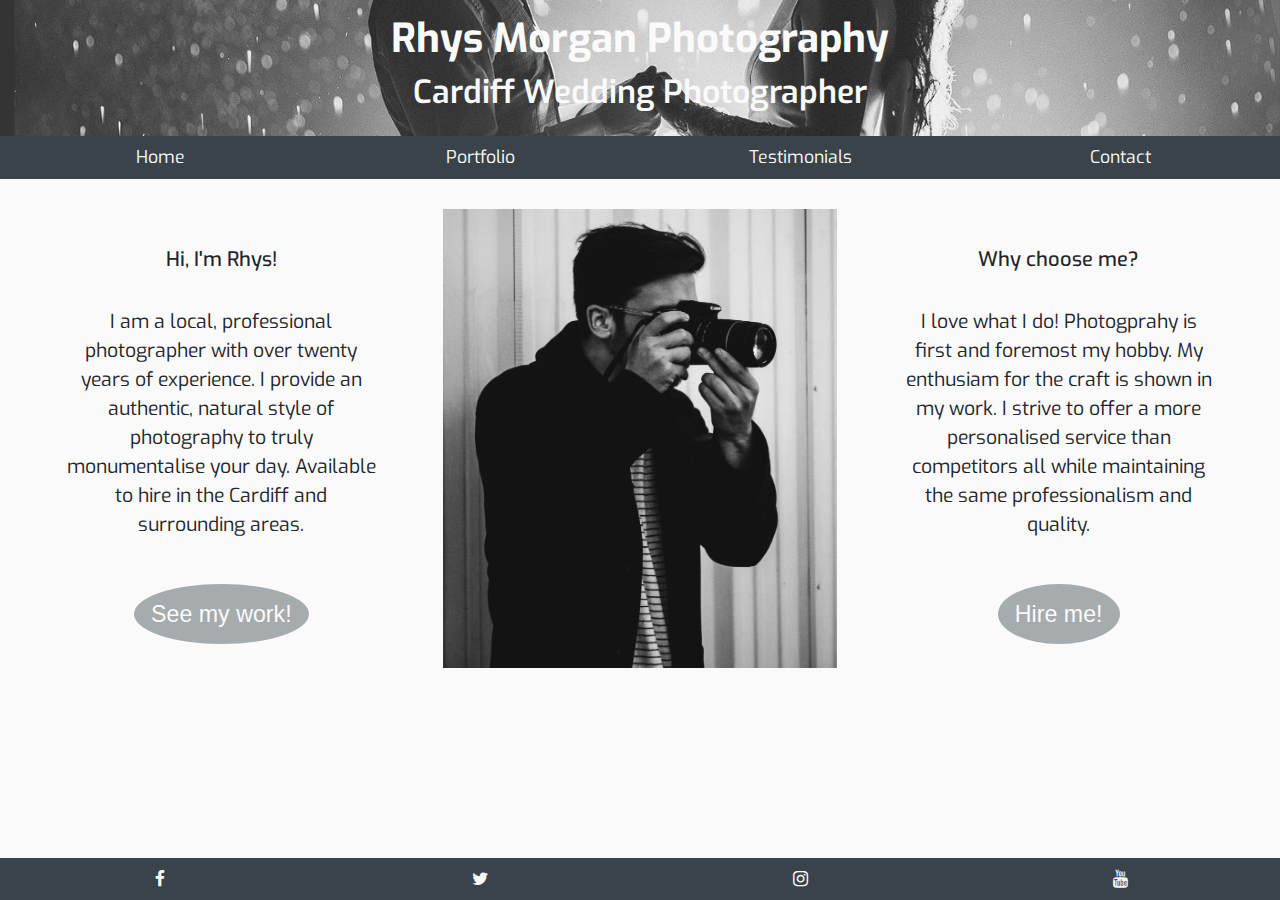
==== commit 04bee711: "Removed content container for call to action buttons & incorporated them into the text container" ====
--- a/index.html
+++ b/index.html
@@ -46,12 +46,11 @@
           <h5>Hi, I'm Rhys!</h5><br>
           <p>I am a local, professional photographer with over twenty years of experience.
             I provide an authentic, natural style of photography to truly monumentalise your day.
-            Available to hire in the Cardiff and surrounding areas. </p>
+            Available to hire in the Cardiff and surrounding areas.
+            <br><br><br>
+            <a class="index-btn" href="portfolio.html">See my work!</a>
+          </p>
         </div>
-        <div class="btn-container">
-          <a class="index-btn" href="portfolio.html">See my work!</a>
-        </div>
-        <div></div>
       </div>
       <div class="col-md body-section"><img id="my-photo" src="assets/images/photographer.jpg"
           alt="photograph of man with a camera">
@@ -63,11 +62,11 @@
             in my work.
             I strive to offer a more personalised service than competitors all while maintaining the same
             professionalism and quality.
+            <br><br><br>
+            <a class="index-btn" href="contact.html">Hire me!</a>
           </p>
         </div>
-        <div class="btn-container">
-          <a class="index-btn" href="contact.html">Hire me!</a>
-        </div>
+
       </div>
     </div>
   </main>
--- a/assets/css/style.css
+++ b/assets/css/style.css
@@ -79,24 +79,16 @@
 }
 
 .text-container {
-  height: 75%;
+  height: 100%;
   position: relative;
   display: flex;
   flex-direction: column;
   justify-content: center;
   align-items: center;
+  padding: 10%;
 }
 
-.btn-container {
-  height: 25%;
-  position: relative;
-  display: flex;
-  flex-direction: column;
-  justify-content: center;
-  align-items: center;
-}
-
-button {
+.index-btn {
   border-radius: 50%;
   padding: 17px;
   margin: 15px 0 15px 0;
@@ -109,14 +101,10 @@
   max-width: 200px;
   height: auto;
   width: 60%;
+  text-decoration: none;
 }
 
-button a {
-  text-decoration: none;
-  color: #fafafa;
-}
-
-button:hover {
+.index-btn:hover {
   background-color: #a6abae;
 }
 
@@ -156,7 +144,6 @@
   margin-top: 100px;
 }
 
-
 /* Footer */
 
 footer {
@@ -182,10 +169,4 @@
   .form-btn{
       margin-top: 50px;
   }
-}
-
-@media(max-width:992px) {
-  .index-btn{
-      margin-bottom: 50px;
-  }
-}
+}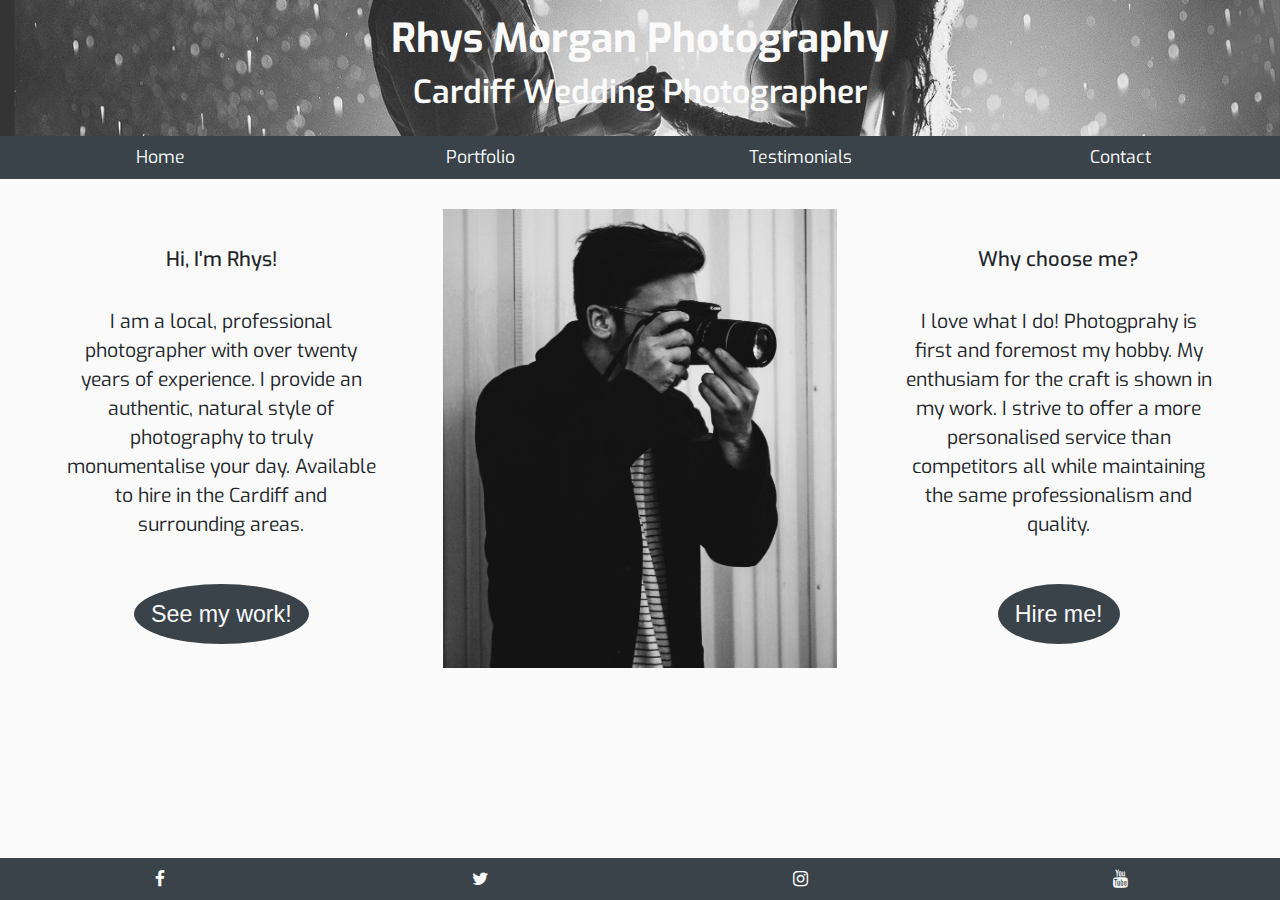
==== commit 0c556585: "Updated comments" ====
--- a/index.html
+++ b/index.html
@@ -14,6 +14,7 @@
 <body>
 
   <header>
+    <!-- Main Site Heading -->
     <div id="main-header" class="row g-0 text-center">
       <div class="col">
         <h1><a href="index.html">
@@ -21,6 +22,7 @@
         <h2>Cardiff Wedding Photographer</h2>
       </div>
     </div>
+    <!-- Navigation Bar -->
     <nav class="container-fluid nav-bar">
       <ul class="nav justify-content-center row text-center">
         <li class="nav-item col-6 col-md-3">
@@ -41,6 +43,7 @@
 
   <main class="container-fluid">
     <div class="row body-row">
+      <!-- About Section -->
       <div class="col-md body-section">
         <div class="text-container">
           <h5>Hi, I'm Rhys!</h5><br>
@@ -52,9 +55,11 @@
           </p>
         </div>
       </div>
+      <!-- Photographer Photo -->
       <div class="col-md body-section"><img id="my-photo" src="assets/images/photographer.jpg"
           alt="photograph of man with a camera">
       </div>
+      <!-- Why choose me Section -->
       <div class="col-md body-section">
         <div class="text-container">
           <h5>Why choose me?</h5><br>
@@ -72,6 +77,7 @@
   </main>
 
   <footer>
+    <!-- Social Media Links -->
     <nav class="container-fluid">
       <ul class="nav justify-content-center row text-center">
         <li class="nav-item col-3">
--- a/assets/css/style.css
+++ b/assets/css/style.css
@@ -37,6 +37,10 @@
   color: #fafafa;
   font-size: 1.1em;
   font-family: "Exo", sans-serif;
+}
+
+.nav-link:visited {
+  color: #fafafa;
 }
 
 /* Body Sections */
@@ -92,7 +96,7 @@
   border-radius: 50%;
   padding: 17px;
   margin: 15px 0 15px 0;
-  background-color: #a6abae;
+  background-color: #394349;
   color: #fafafa;
   border-style: hidden;
   font-family: "Redressed", sans-serif;
@@ -133,14 +137,33 @@
   margin-bottom: auto;
   padding: 100px;
   padding-bottom: 30px;
- 
-}
-
-.form-control{
+
+}
+
+.form-control {
   margin-bottom: 5px;
 }
 
-.thanks-text{
+button {
+  border-radius: 50%;
+  padding: 17px;
+  margin: 15px 0 15px 0;
+  background-color: #394349;
+  color: #fafafa;
+  border-style: hidden;
+  font-family: "Redressed", sans-serif;
+  font-weight: 500;
+  font-size: 1.2em;
+  max-width: 200px;
+  height: auto;
+  width: 60%;
+}
+
+button:hover {
+  background-color: #a6abae;
+}
+
+.thanks-text {
   margin-top: 100px;
 }
 
@@ -161,12 +184,19 @@
 
 @media(min-width:992px) {
   .form {
-      padding-top: 30px;
-      margin: 0 auto;
-      max-width: 75%;
+    padding-top: 30px;
+    margin: 0 auto;
+    max-width: 75%;
   }
 
-  .form-btn{
-      margin-top: 50px;
+  button {
+    margin-top: 50px;
+  }
+}
+
+@media(max-width: 1200px) {
+
+  .testimonial {
+    padding: 25px;
   }
 }